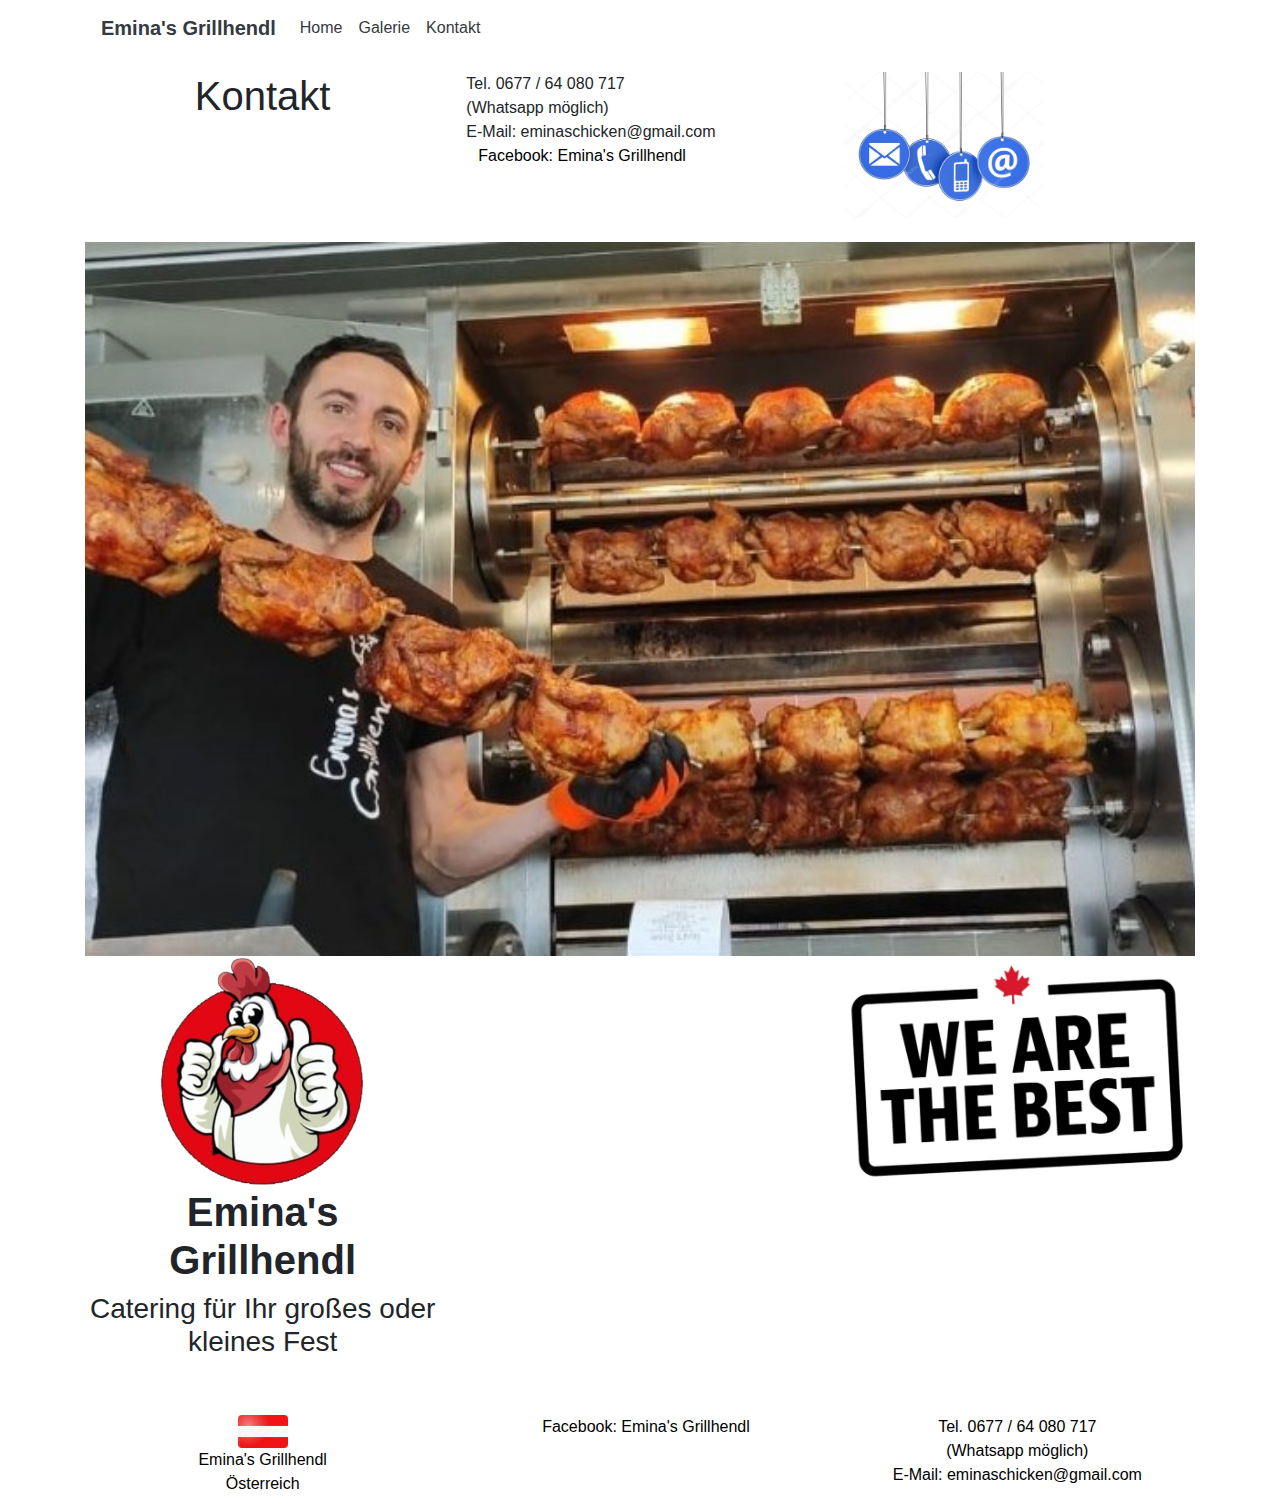
==== contact.html @ 5da05e5a "aco dodan" ====
<!DOCTYPE html>
<html lang="en" dir="ltr">
  <head>
    <meta charset="utf-8">
    <meta name="viewport" content="width=device-width, initial-scale=1.0">
    <link rel="shortcut icon" type="x-icon" href="images/logo.png">
    <link rel="stylesheet" href="https://cdnjs.cloudflare.com/ajax/libs/font-awesome/6.5.0/css/all.min.css" integrity="sha512-Avb2QiuDEEvB4bZJYdft2mNjVShBftLdPG8FJ0V7irTLQ8Uo0qcPxh4Plq7G5tGm0rU+1SPhVotteLpBERwTkw==" crossorigin="anonymous" referrerpolicy="no-referrer" />
    <link href="https://fonts.googleapis.com/css2?family=Poppins:ital,wght@0,100;1,400&display=swap" rel="stylesheet">
    <link rel="stylesheet" href="https://cdnjs.cloudflare.com/ajax/libs/font-awesome/4.7.0/css/font-awesome.min.css">
    <link rel="stylesheet" href="https://maxcdn.bootstrapcdn.com/bootstrap/4.5.2/css/bootstrap.min.css">
    <script src="https://ajax.googleapis.com/ajax/libs/jquery/3.5.1/jquery.min.js"></script>
    <script src="https://cdnjs.cloudflare.com/ajax/libs/popper.js/1.16.0/umd/popper.min.js"></script>
    <script src="https://maxcdn.bootstrapcdn.com/bootstrap/4.5.2/js/bootstrap.min.js"></script>
    <title>Emina's Grillhendl</title>
    <link rel="stylesheet" href="style.css">
  </head>
  <body>
          <div class="container">
          <nav class="navbar navbar-expand-md ">
              <a class="navbar-brand"><p class="text-dark"><b>Emina's Grillhendl<br></b></p></a>
              <button class="navbar-toggler" type="button" data-toggle="collapse" data-target="#collapsibleNavbar">
              <span class="navbar-toggler-icon">
                  <i class="fa fa-navicon" style="color:rgb(14, 1, 1); font-size:28px;"></i>
              </span>
              </button>
              <div class="collapse navbar-collapse" id="collapsibleNavbar">
                <ul class="navbar-nav">
                    <li class="nav-item">
                        <a class="nav-link" href="index.html"><p class="text-dark">Home</p></a>
                    </li>
                  <li class="nav-item">
                    <a class="nav-link" href="galerie.html"><p class="text-dark">Galerie</p></a>
                  </li>
                    <li class="nav-item">
                        <a class="nav-link" href="contact.html"><p class="text-dark">Kontakt</p></a>
                    </li>
                </ul>
              </div>  
          </nav>
        </div>
        <div class="container">
          
              <div class="row">
                
                          <div class="col-sm-4">
                              
                              <h1 style="text-align: center;">Kontakt</h1>
                              
                          </div>
                          <div class="col-sm-4">
                            Tel. 0677 / 64 080 717<br>
                            (Whatsapp möglich)<br>
                            E-Mail: eminaschicken@gmail.com<br>
                            <a href="https://www.facebook.com/profile.php?id=100063882321692" style="text-decoration: none;"><i class="fa-brands fa-facebook-f"></i>Facebook: Emina's Grillhendl</a>
                          </div>
                          <div class="col-sm-4">
                            <img  src="images/contact.jpg" style="width:200px">
                          </div>
                          
              </div>
          
      </div><br> 
      <div class="container">
        <img src="images/aco.jpg" width="100%">
      </div>
      <div class="container">
        <div class="row">
                <div class="col-sm-4">
                  <img  src="images/logo1.jpg" style="width:100%">
                  <h1 style="text-align: center;"><b>Emina's Grillhendl</b></h1>
                  <h3 style="text-align: center;">Catering für Ihr großes oder kleines Fest</h3><br>
                </div>
                <div class="col-sm-4">

                </div>
                <div class="col-sm-4"> 
                  <img  src="images/WeAreTheBest.jpg" style="width:100%">                 
                </div>          
        </div>
      </div><br>
          
        </div>
        <div class="container">
          <div class="footer">
              <div class="row">
                  
                          <div class="col-sm-4">
                            <img src="images/AustriaFlag.jpg" class="rounded mx-auto d-block" alt="" width="50px"> <p>Emina's Grillhendl<br>Österreich</p>
                          </div>
                     
                          <div class="col-sm-4">
                            <a href="https://www.facebook.com/profile.php?id=100063882321692" style="text-decoration: none;"><i class="fa-brands fa-facebook-f"></i>Facebook: Emina's Grillhendl</a>
                          </div> 
                          <div class="col-sm-4">
                            Tel. 0677 / 64 080 717<br>
                            (Whatsapp möglich)<br>
                            E-Mail: eminaschicken@gmail.com       
                        </div>
              </div>
          </div> 
      </div>     
  </body>
---- style.css ----
*{
    margin: 0px;
    padding: 0px;
    box-sizing: border-box;
}

#slider {
    overflow: hidden;
}

#slider figure {
    position: relative;
    width: 500%;
    margin: 0;
    left: 0;
    animation: 20s slider infinite;
}

#slider figure img {
    width: 20%;
    float: left;
}

@keyframes slider {
    0% {
        left: 0;
    }
    20% {
        left: 0;
    }
    25% {
        left: -100%;
    }
    45% {
        left: -100%;
    }
    50% {
        left: -200%;
    }
    70% {
        left: -200%;
    }
    75% {
        left: -300%;
    }
    95% {
        left: -300%;
    }
    100% {
        left: -400%;
    }
}

.footer {
    position: relative;
    left: 0;
    bottom: 0;
    width: 100%;
    background-color: white;
    color: black;
    text-align: center;
 }

 .column img {
    margin-top: 8px;
    vertical-align: middle;
    width: 100%;
  }

  .row {
    display: -ms-flexbox; /* IE10 */
    display: flex;
    -ms-flex-wrap: wrap; /* IE10 */
    flex-wrap: wrap;
    padding: 0 4px;
  }
  
  a {
    color: black;
  }
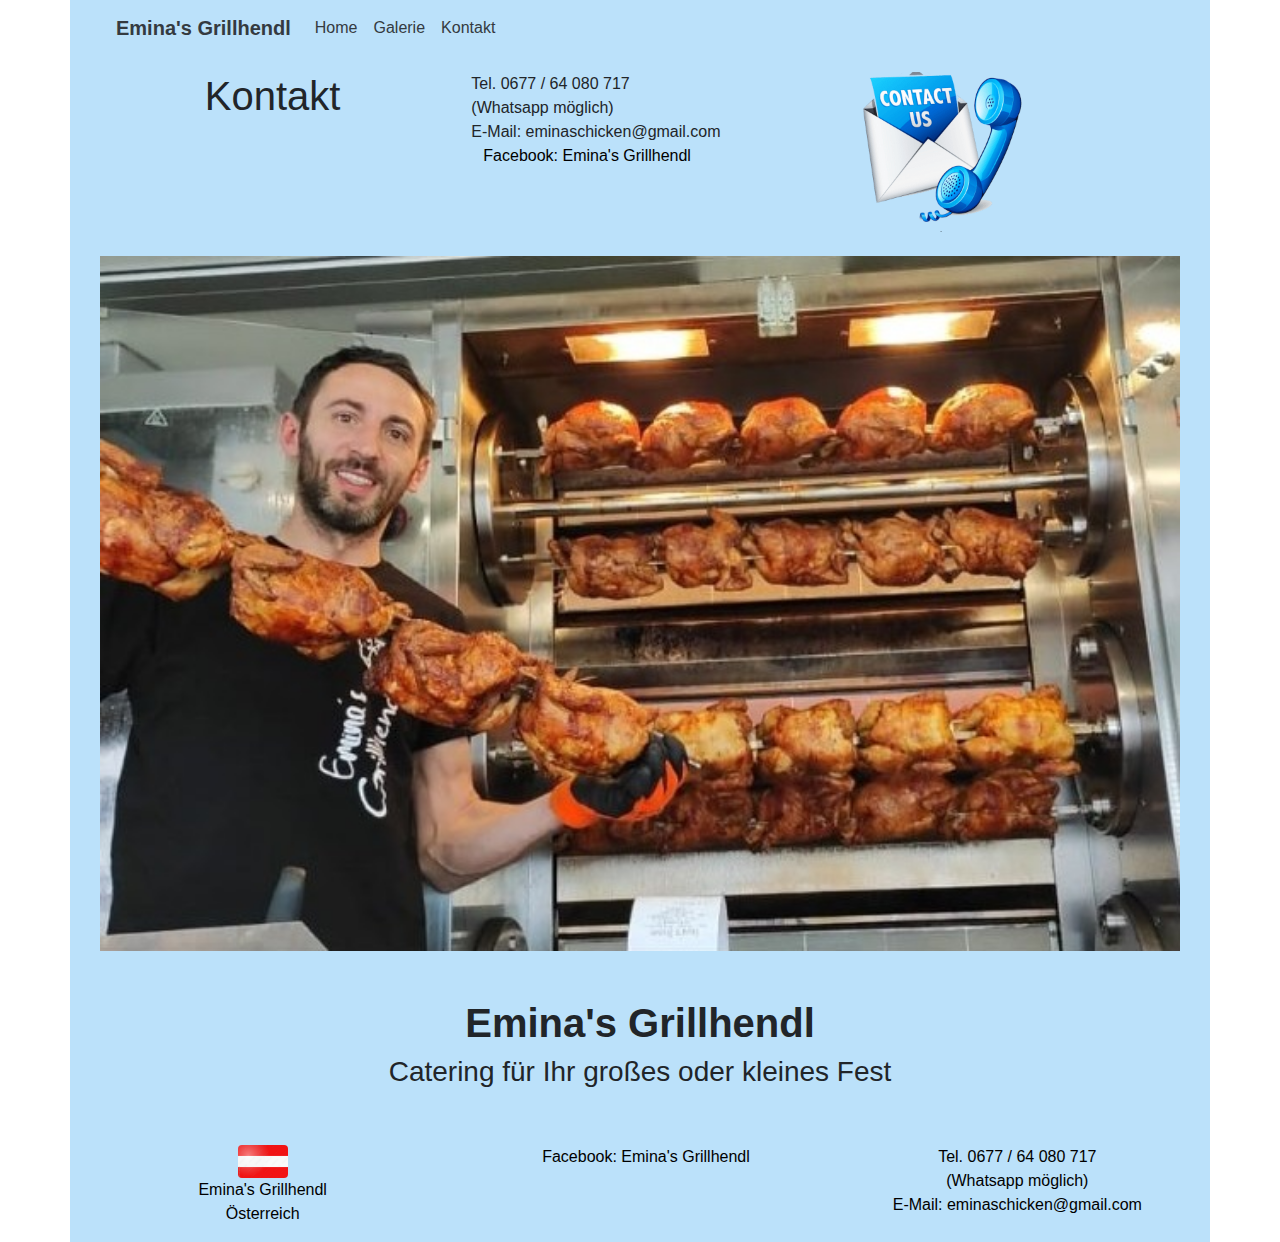
==== commit f7ab5f84: "aco kontakt" ====
--- a/contact.html
+++ b/contact.html
@@ -15,6 +15,7 @@
     <link rel="stylesheet" href="style.css">
   </head>
   <body>
+    <div class="container">
           <div class="container">
           <nav class="navbar navbar-expand-md ">
               <a class="navbar-brand"><p class="text-dark"><b>Emina's Grillhendl<br></b></p></a>
@@ -54,7 +55,7 @@
                             <a href="https://www.facebook.com/profile.php?id=100063882321692" style="text-decoration: none;"><i class="fa-brands fa-facebook-f"></i>Facebook: Emina's Grillhendl</a>
                           </div>
                           <div class="col-sm-4">
-                            <img  src="images/contact.jpg" style="width:200px">
+                            <img  src="images/ContactUS.png" style="width:200px">
                           </div>
                           
               </div>
@@ -62,21 +63,10 @@
       </div><br> 
       <div class="container">
         <img src="images/aco.jpg" width="100%">
-      </div>
-      <div class="container">
-        <div class="row">
-                <div class="col-sm-4">
-                  <img  src="images/logo1.jpg" style="width:100%">
+      </div><br><br>
+      <div class="container">               
                   <h1 style="text-align: center;"><b>Emina's Grillhendl</b></h1>
-                  <h3 style="text-align: center;">Catering für Ihr großes oder kleines Fest</h3><br>
-                </div>
-                <div class="col-sm-4">
-
-                </div>
-                <div class="col-sm-4"> 
-                  <img  src="images/WeAreTheBest.jpg" style="width:100%">                 
-                </div>          
-        </div>
+                  <h3 style="text-align: center;">Catering für Ihr großes oder kleines Fest</h3><br>                       
       </div><br>
           
         </div>
@@ -98,5 +88,6 @@
                         </div>
               </div>
           </div> 
-      </div>     
+      </div>
+    </div>     
   </body>--- a/style.css
+++ b/style.css
@@ -79,3 +79,12 @@
     color: black;
   }
 
+  .container {
+    background-color: #bbe1fa;
+    overflow: hidden;
+}
+
+.col-sm-4 {
+    background-color: #bbe1fa;
+    overflow: hidden;
+}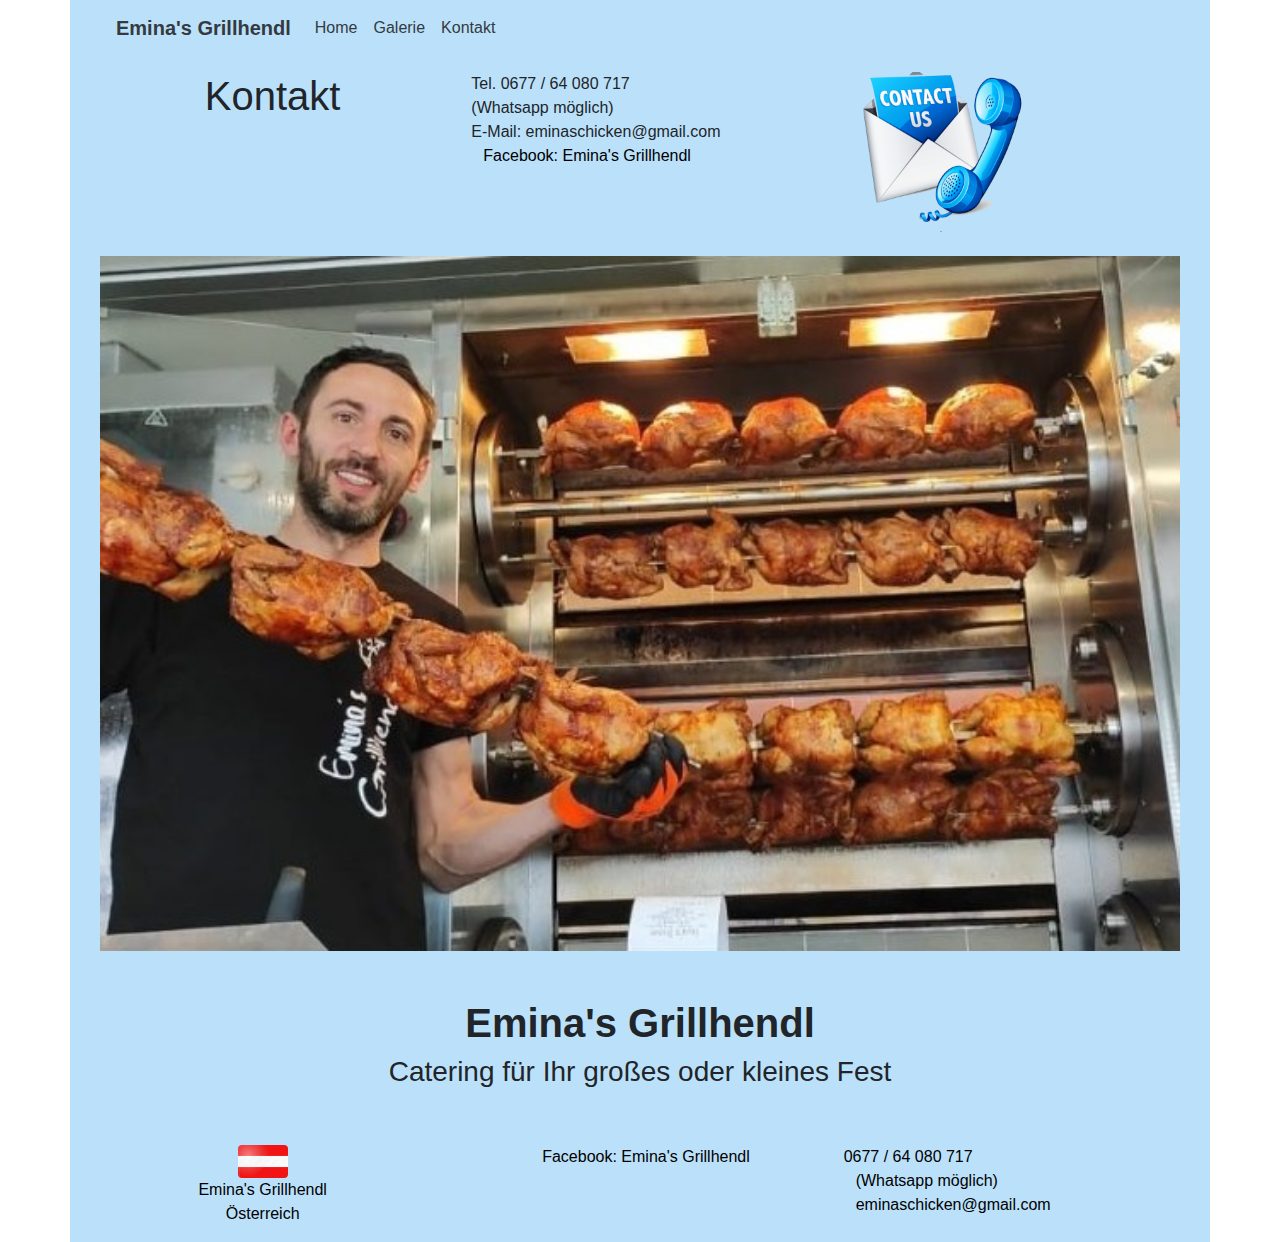
==== commit 9f2114b3: "text align" ====
--- a/contact.html
+++ b/contact.html
@@ -82,11 +82,12 @@
                             <a href="https://www.facebook.com/profile.php?id=100063882321692" style="text-decoration: none;"><i class="fa-brands fa-facebook-f"></i>Facebook: Emina's Grillhendl</a>
                           </div> 
                           <div class="col-sm-4">
-                            Tel. 0677 / 64 080 717<br>
-                            (Whatsapp möglich)<br>
-                            E-Mail: eminaschicken@gmail.com       
+                            <div class="kontakt">
+                                <i class="fa-solid fa-phone-volume"></i>0677 / 64 080 717<br>
+                                <i class="fa-brands fa-whatsapp"></i>(Whatsapp möglich)<br>
+                                <i class="fa-solid fa-envelope"></i>eminaschicken@gmail.com
+                            </div>     
                         </div>
-              </div>
           </div> 
       </div>
     </div>     
--- a/style.css
+++ b/style.css
@@ -87,4 +87,8 @@
 .col-sm-4 {
     background-color: #bbe1fa;
     overflow: hidden;
+}
+
+.kontakt {
+    text-align: left;
 }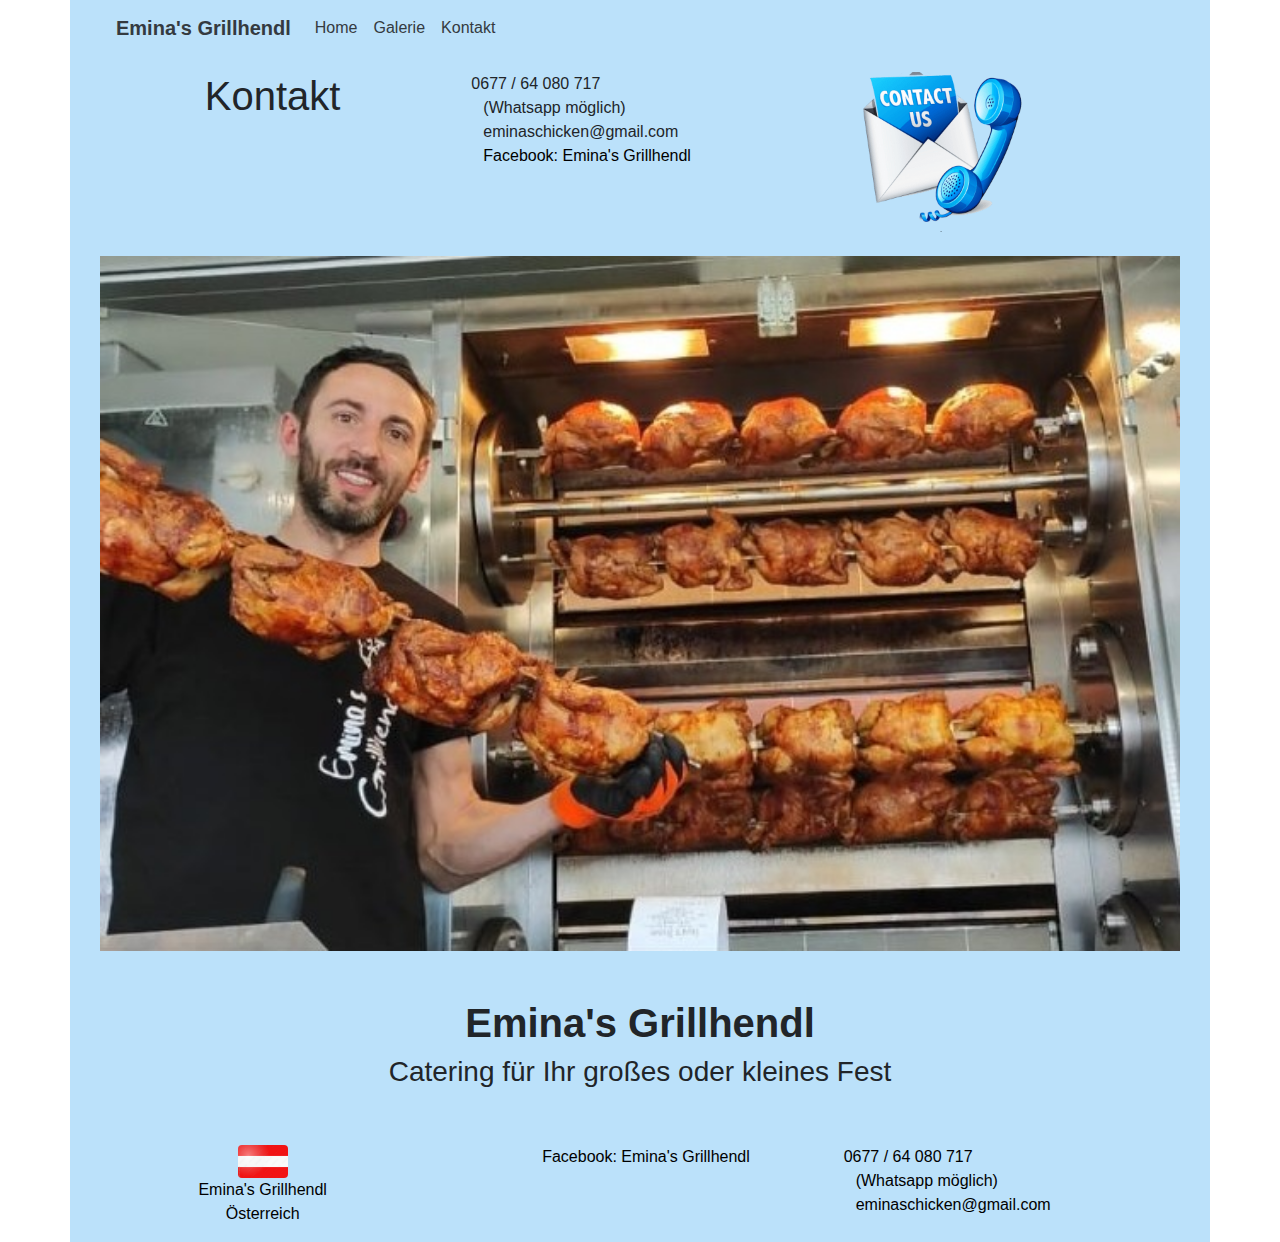
==== commit 80ed8ae8: "kontakt" ====
--- a/contact.html
+++ b/contact.html
@@ -49,11 +49,13 @@
                               
                           </div>
                           <div class="col-sm-4">
-                            Tel. 0677 / 64 080 717<br>
-                            (Whatsapp möglich)<br>
-                            E-Mail: eminaschicken@gmail.com<br>
-                            <a href="https://www.facebook.com/profile.php?id=100063882321692" style="text-decoration: none;"><i class="fa-brands fa-facebook-f"></i>Facebook: Emina's Grillhendl</a>
-                          </div>
+                            <div class="kontakt">
+                                <i class="fa-solid fa-phone-volume"></i>0677 / 64 080 717<br>
+                                <i class="fa-brands fa-whatsapp"></i>(Whatsapp möglich)<br>
+                                <i class="fa-solid fa-envelope"></i>eminaschicken@gmail.com<br>
+                                <a href="https://www.facebook.com/profile.php?id=100063882321692" style="text-decoration: none;"><i class="fa-brands fa-facebook-f"></i>Facebook: Emina's Grillhendl</a>
+                            </div>     
+                        </div>
                           <div class="col-sm-4">
                             <img  src="images/ContactUS.png" style="width:200px">
                           </div>
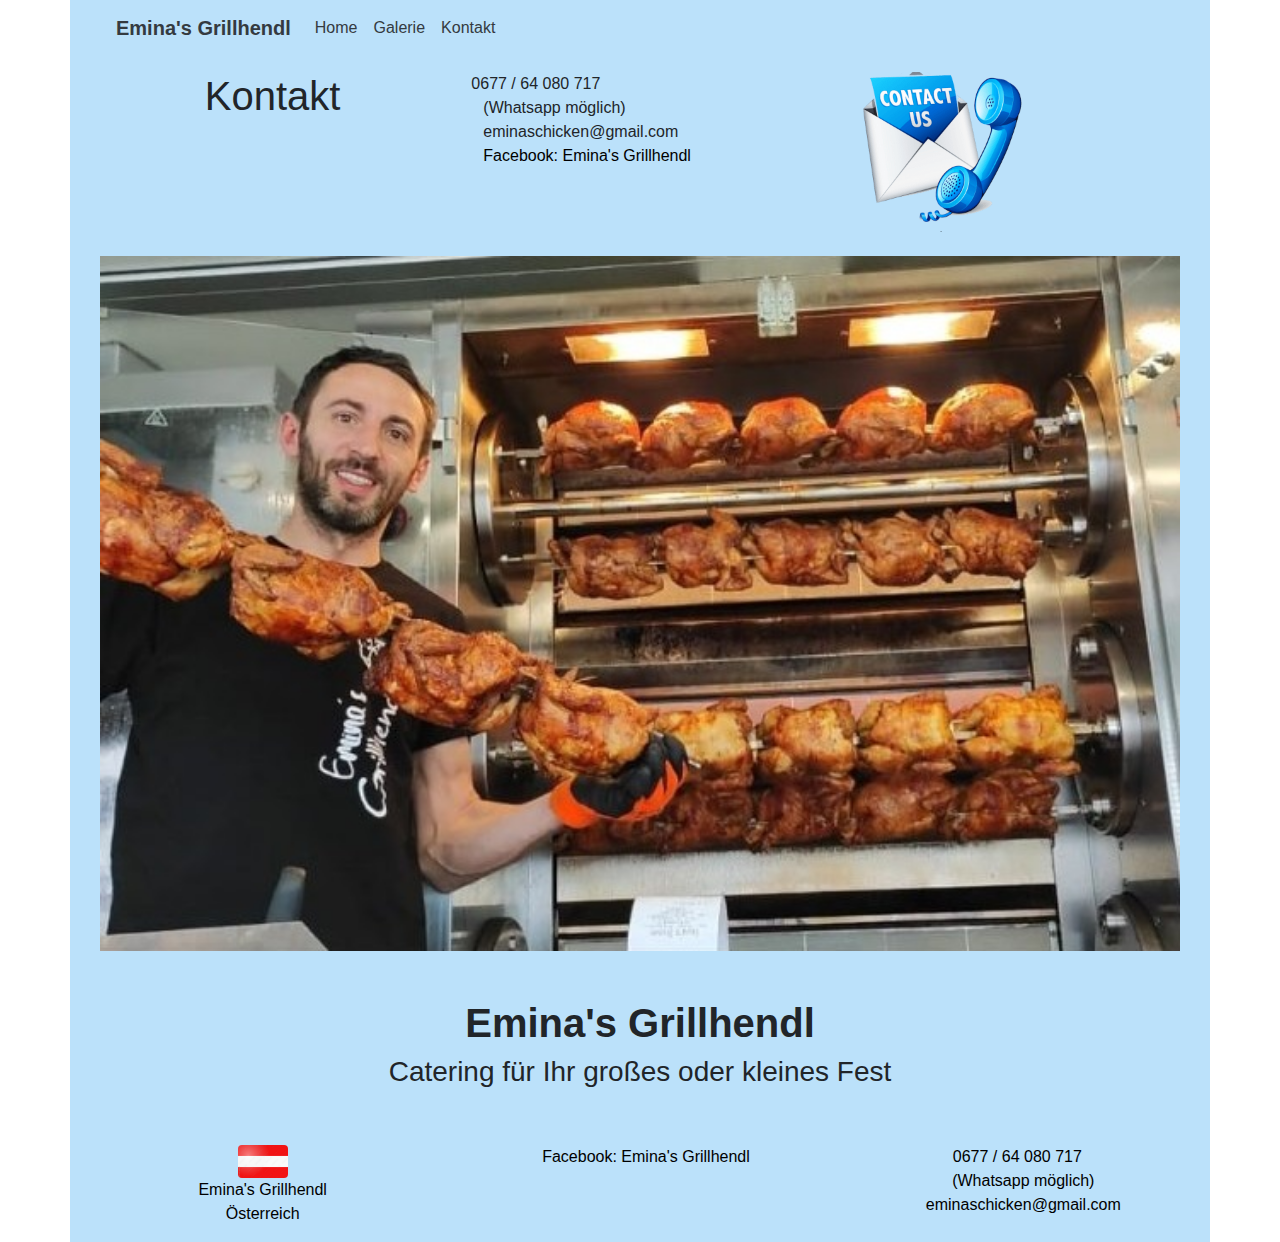
==== commit 8040d362: "obrisano lijevo" ====
--- a/contact.html
+++ b/contact.html
@@ -84,12 +84,10 @@
                             <a href="https://www.facebook.com/profile.php?id=100063882321692" style="text-decoration: none;"><i class="fa-brands fa-facebook-f"></i>Facebook: Emina's Grillhendl</a>
                           </div> 
                           <div class="col-sm-4">
-                            <div class="kontakt">
-                                <i class="fa-solid fa-phone-volume"></i>0677 / 64 080 717<br>
-                                <i class="fa-brands fa-whatsapp"></i>(Whatsapp möglich)<br>
-                                <i class="fa-solid fa-envelope"></i>eminaschicken@gmail.com
-                            </div>     
-                        </div>
+                            <i class="fa-solid fa-phone-volume"></i>0677 / 64 080 717<br>
+                            <i class="fa-brands fa-whatsapp"></i>(Whatsapp möglich)<br>
+                            <i class="fa-solid fa-envelope"></i>eminaschicken@gmail.com                                               
+                          </div>
           </div> 
       </div>
     </div>     
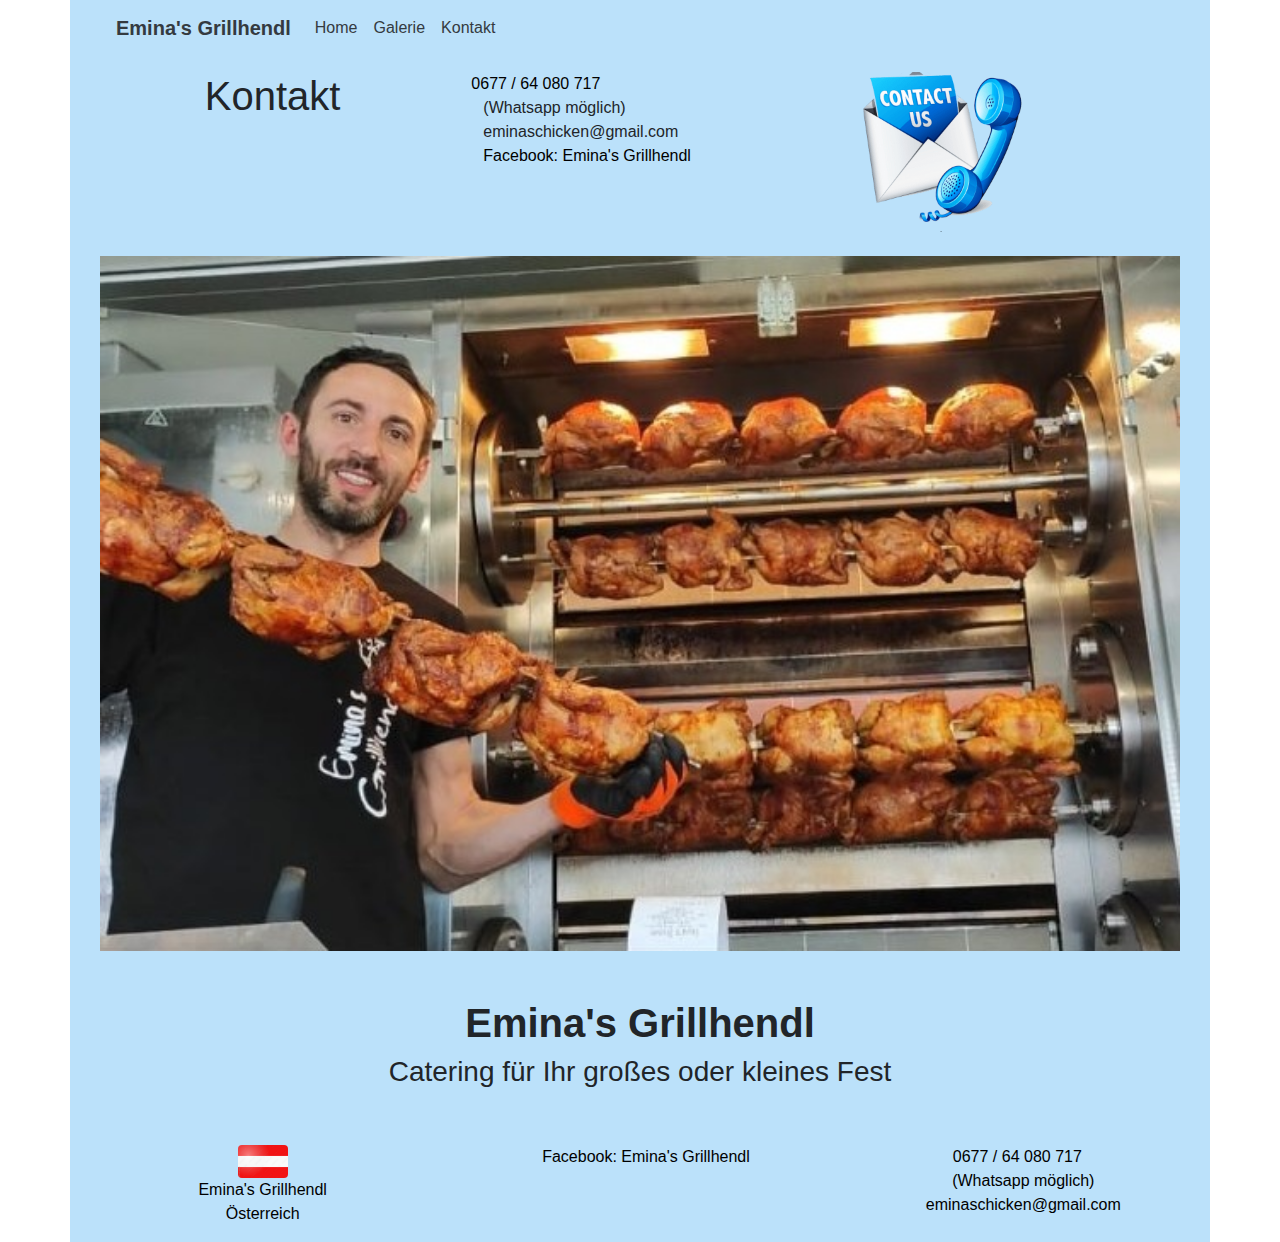
==== commit 510e3ed2: "eminin broj" ====
--- a/contact.html
+++ b/contact.html
@@ -50,10 +50,10 @@
                           </div>
                           <div class="col-sm-4">
                             <div class="kontakt">
-                                <i class="fa-solid fa-phone-volume"></i>0677 / 64 080 717<br>
+                              <a href="tel: +4367764080717" style="text-decoration: none;"><i class="fa-solid fa-phone-volume"></i>0677 / 64 080 717</a><br>
                                 <i class="fa-brands fa-whatsapp"></i>(Whatsapp möglich)<br>
-                                <i class="fa-solid fa-envelope"></i>eminaschicken@gmail.com<br>
-                                <a href="https://www.facebook.com/profile.php?id=100063882321692" style="text-decoration: none;"><i class="fa-brands fa-facebook-f"></i>Facebook: Emina's Grillhendl</a>
+                                <i class="fa-solid fa-envelope"></i>eminaschicken@gmail.com<br> 
+                                <a href="https://www.facebook.com/profile.php?id=100063882321692" style="text-decoration: none;"><i class="fa-brands fa-facebook-f"></i>Facebook: Emina's Grillhendl</a><br><br> 
                             </div>     
                         </div>
                           <div class="col-sm-4">
@@ -84,11 +84,11 @@
                             <a href="https://www.facebook.com/profile.php?id=100063882321692" style="text-decoration: none;"><i class="fa-brands fa-facebook-f"></i>Facebook: Emina's Grillhendl</a>
                           </div> 
                           <div class="col-sm-4">
-                            <i class="fa-solid fa-phone-volume"></i>0677 / 64 080 717<br>
+                            <a href="tel: +4367764080717" style="text-decoration: none;"><i class="fa-solid fa-phone-volume"></i>0677 / 64 080 717</a><br>
                             <i class="fa-brands fa-whatsapp"></i>(Whatsapp möglich)<br>
-                            <i class="fa-solid fa-envelope"></i>eminaschicken@gmail.com                                               
+                            <i class="fa-solid fa-envelope"></i>eminaschicken@gmail.com<br><br>                                                 
                           </div>
           </div> 
       </div>
-    </div>     
+    </div>   
   </body>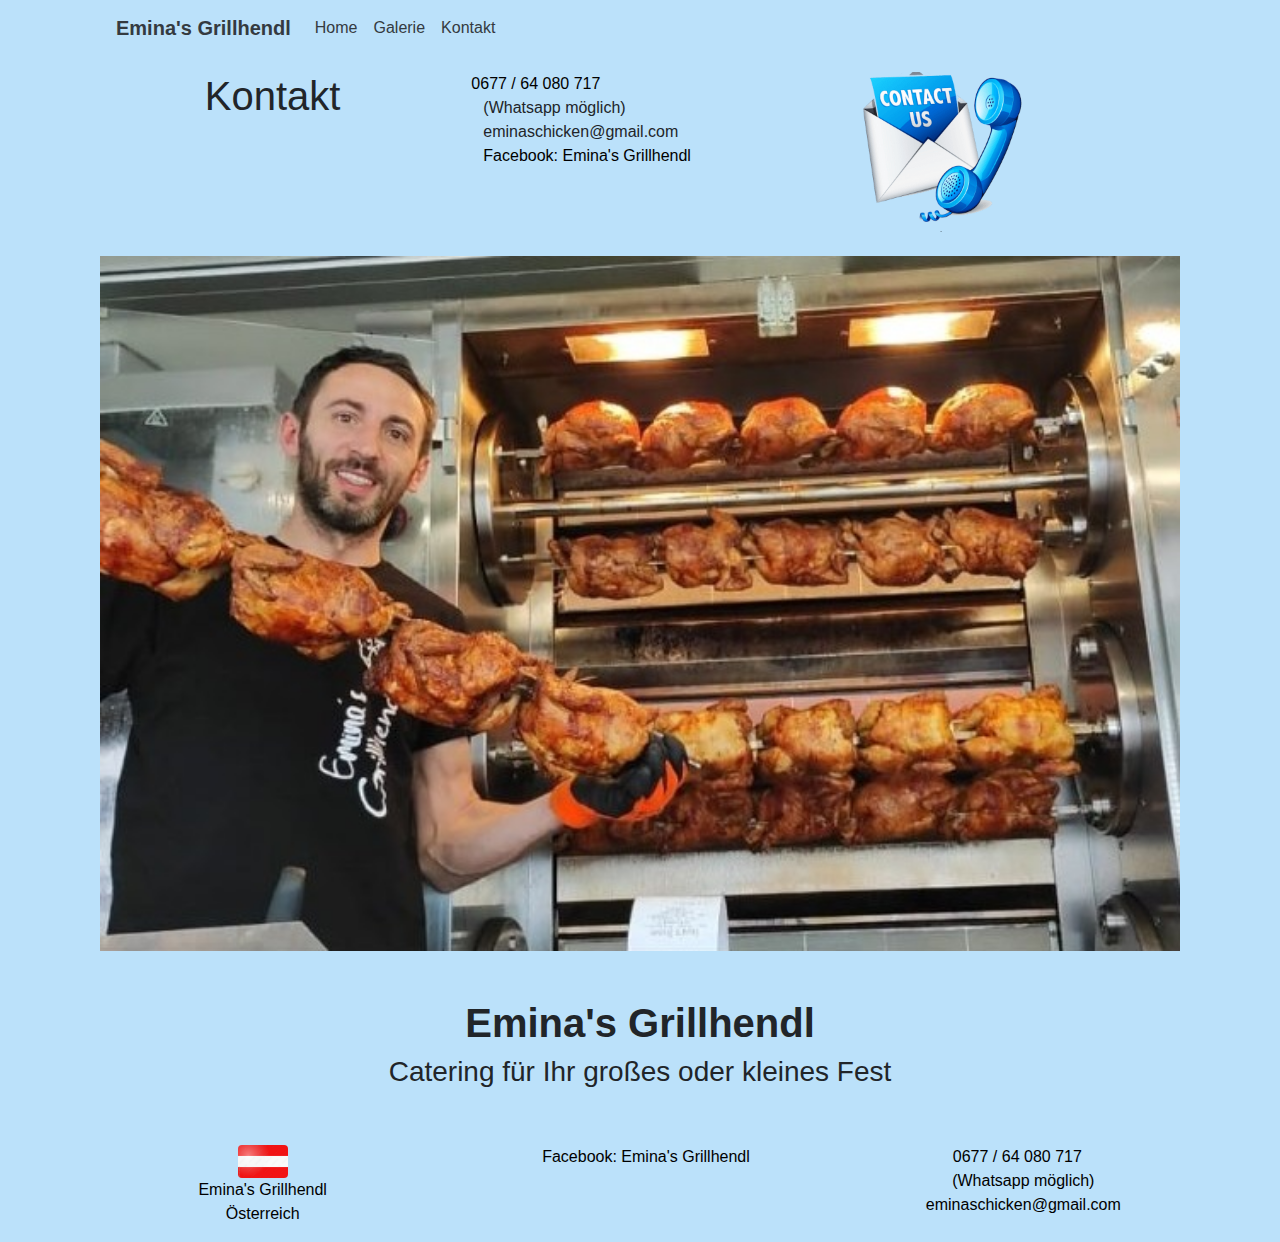
==== commit 3510a1f2: "promijene" ====
--- a/contact.html
+++ b/contact.html
@@ -86,7 +86,7 @@
                           <div class="col-sm-4">
                             <a href="tel: +4367764080717" style="text-decoration: none;"><i class="fa-solid fa-phone-volume"></i>0677 / 64 080 717</a><br>
                             <i class="fa-brands fa-whatsapp"></i>(Whatsapp möglich)<br>
-                            <i class="fa-solid fa-envelope"></i>eminaschicken@gmail.com<br><br>                                                 
+                            <a href="mailto:eminaschicken@gmail.com"><i class="fa-solid fa-envelope"></i>eminaschicken@gmail.com<br><br></a>                                               
                           </div>
           </div> 
       </div>
--- a/style.css
+++ b/style.css
@@ -2,6 +2,10 @@
     margin: 0px;
     padding: 0px;
     box-sizing: border-box;
+}
+
+html, body {
+    background-color: #bbe1fa !important;
 }
 
 #slider {
